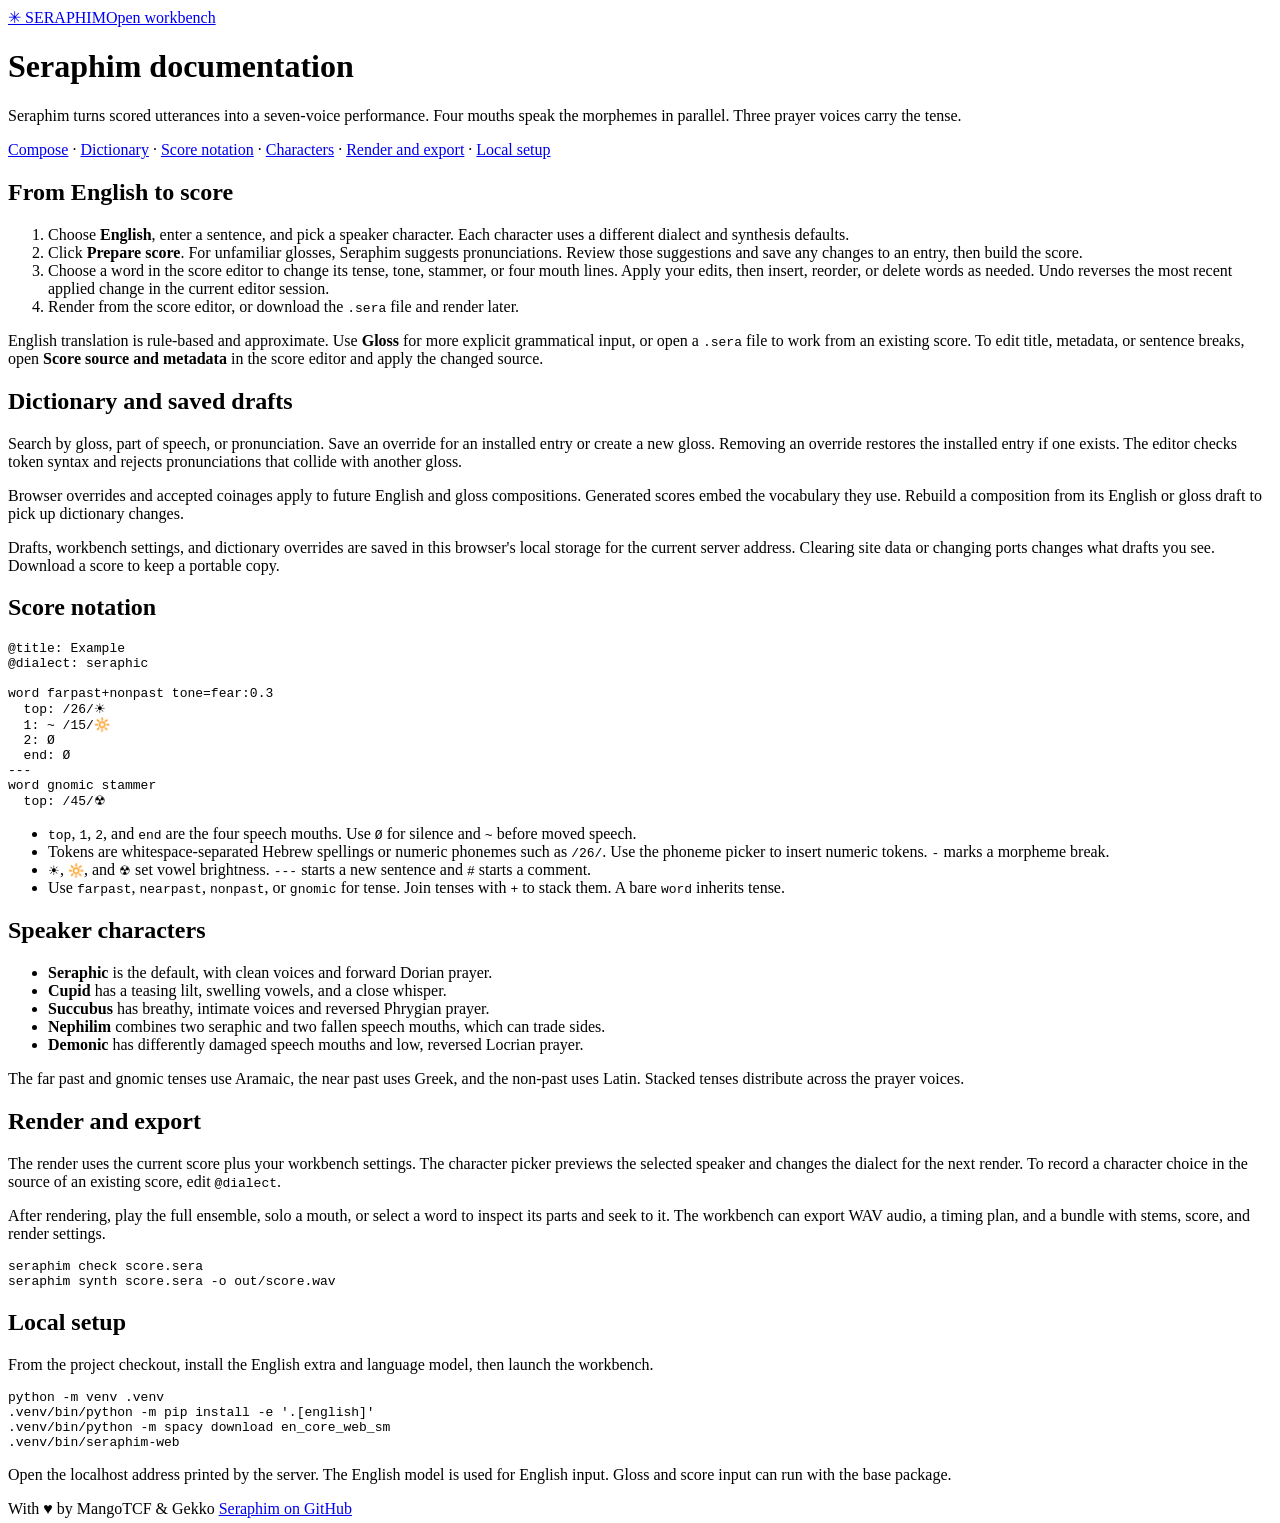
==== seraphim/web_assets/docs.html @ 8574b4f2 "Add Seraphim synthesis improvements and web authoring workbench" ====
<!doctype html>
<html lang="en">
<head>
  <meta charset="utf-8">
  <meta name="viewport" content="width=device-width,initial-scale=1">
  <meta name="description" content="A guide to composing, editing, and rendering Seraphim scores.">
  <title>Seraphim documentation</title>
  <link rel="stylesheet" href="/style.css">
</head>
<body>
  <header class="topbar"><a class="brand" href="/">✳ SERAPHIM</a><a class="textbutton" href="/">Open workbench</a></header>
  <main class="studio-docs">
    <h1>Seraphim documentation</h1>
    <p>Seraphim turns scored utterances into a seven-voice performance. Four mouths speak the morphemes in parallel. Three prayer voices carry the tense.</p>
    <nav aria-label="On this page"><a href="#compose">Compose</a> · <a href="#dictionary">Dictionary</a> · <a href="#notation">Score notation</a> · <a href="#characters">Characters</a> · <a href="#render">Render and export</a> · <a href="#setup">Local setup</a></nav>
    <section class="panel" id="compose">
      <h2>From English to score</h2>
      <ol>
        <li>Choose <strong>English</strong>, enter a sentence, and pick a speaker character. Each character uses a different dialect and synthesis defaults.</li>
        <li>Click <strong>Prepare score</strong>. For unfamiliar glosses, Seraphim suggests pronunciations. Review those suggestions and save any changes to an entry, then build the score.</li>
        <li>Choose a word in the score editor to change its tense, tone, stammer, or four mouth lines. Apply your edits, then insert, reorder, or delete words as needed. Undo reverses the most recent applied change in the current editor session.</li>
        <li>Render from the score editor, or download the <code>.sera</code> file and render later.</li>
      </ol>
      <p>English translation is rule-based and approximate. Use <strong>Gloss</strong> for more explicit grammatical input, or open a <code>.sera</code> file to work from an existing score. To edit title, metadata, or sentence breaks, open <strong>Score source and metadata</strong> in the score editor and apply the changed source.</p>
    </section>
    <section class="panel" id="dictionary">
      <h2>Dictionary and saved drafts</h2>
      <p>Search by gloss, part of speech, or pronunciation. Save an override for an installed entry or create a new gloss. Removing an override restores the installed entry if one exists. The editor checks token syntax and rejects pronunciations that collide with another gloss.</p>
      <p>Browser overrides and accepted coinages apply to future English and gloss compositions. Generated scores embed the vocabulary they use. Rebuild a composition from its English or gloss draft to pick up dictionary changes.</p>
      <p>Drafts, workbench settings, and dictionary overrides are saved in this browser's local storage for the current server address. Clearing site data or changing ports changes what drafts you see. Download a score to keep a portable copy.</p>
    </section>
    <section class="panel" id="notation">
      <h2>Score notation</h2>
      <pre><code>@title: Example
@dialect: seraphic

word farpast+nonpast tone=fear:0.3
  top: /26/☀
  1: ~ /15/🔆
  2: Ø
  end: Ø
---
word gnomic stammer
  top: /45/☢</code></pre>
      <ul>
        <li><code>top</code>, <code>1</code>, <code>2</code>, and <code>end</code> are the four speech mouths. Use <code>Ø</code> for silence and <code>~</code> before moved speech.</li>
        <li>Tokens are whitespace-separated Hebrew spellings or numeric phonemes such as <code>/26/</code>. Use the phoneme picker to insert numeric tokens. <code>-</code> marks a morpheme break.</li>
        <li><code>☀</code>, <code>🔆</code>, and <code>☢</code> set vowel brightness. <code>---</code> starts a new sentence and <code>#</code> starts a comment.</li>
        <li>Use <code>farpast</code>, <code>nearpast</code>, <code>nonpast</code>, or <code>gnomic</code> for tense. Join tenses with <code>+</code> to stack them. A bare <code>word</code> inherits tense.</li>
      </ul>
    </section>
    <section class="panel" id="characters">
      <h2>Speaker characters</h2>
      <ul>
        <li><strong>Seraphic</strong> is the default, with clean voices and forward Dorian prayer.</li>
        <li><strong>Cupid</strong> has a teasing lilt, swelling vowels, and a close whisper.</li>
        <li><strong>Succubus</strong> has breathy, intimate voices and reversed Phrygian prayer.</li>
        <li><strong>Nephilim</strong> combines two seraphic and two fallen speech mouths, which can trade sides.</li>
        <li><strong>Demonic</strong> has differently damaged speech mouths and low, reversed Locrian prayer.</li>
      </ul>
      <p>The far past and gnomic tenses use Aramaic, the near past uses Greek, and the non-past uses Latin. Stacked tenses distribute across the prayer voices.</p>
    </section>
    <section class="panel" id="render">
      <h2>Render and export</h2>
      <p>The render uses the current score plus your workbench settings. The character picker previews the selected speaker and changes the dialect for the next render. To record a character choice in the source of an existing score, edit <code>@dialect</code>.</p>
      <p>After rendering, play the full ensemble, solo a mouth, or select a word to inspect its parts and seek to it. The workbench can export WAV audio, a timing plan, and a bundle with stems, score, and render settings.</p>
      <pre><code>seraphim check score.sera
seraphim synth score.sera -o out/score.wav</code></pre>
    </section>
    <section class="panel" id="setup">
      <h2>Local setup</h2>
      <p>From the project checkout, install the English extra and language model, then launch the workbench.</p>
      <pre><code>python -m venv .venv
.venv/bin/python -m pip install -e '.[english]'
.venv/bin/python -m spacy download en_core_web_sm
.venv/bin/seraphim-web</code></pre>
      <p>Open the localhost address printed by the server. The English model is used for English input. Gloss and score input can run with the base package.</p>
    </section>
    <footer class="site-footer">
      <span>With <span class="footer-heart" aria-label="love">♥</span> by MangoTCF &amp; Gekko</span>
      <a href="https://github.com/MangoTCF/seraphim">Seraphim on GitHub</a>
    </footer>
  </main>
</body>
</html>
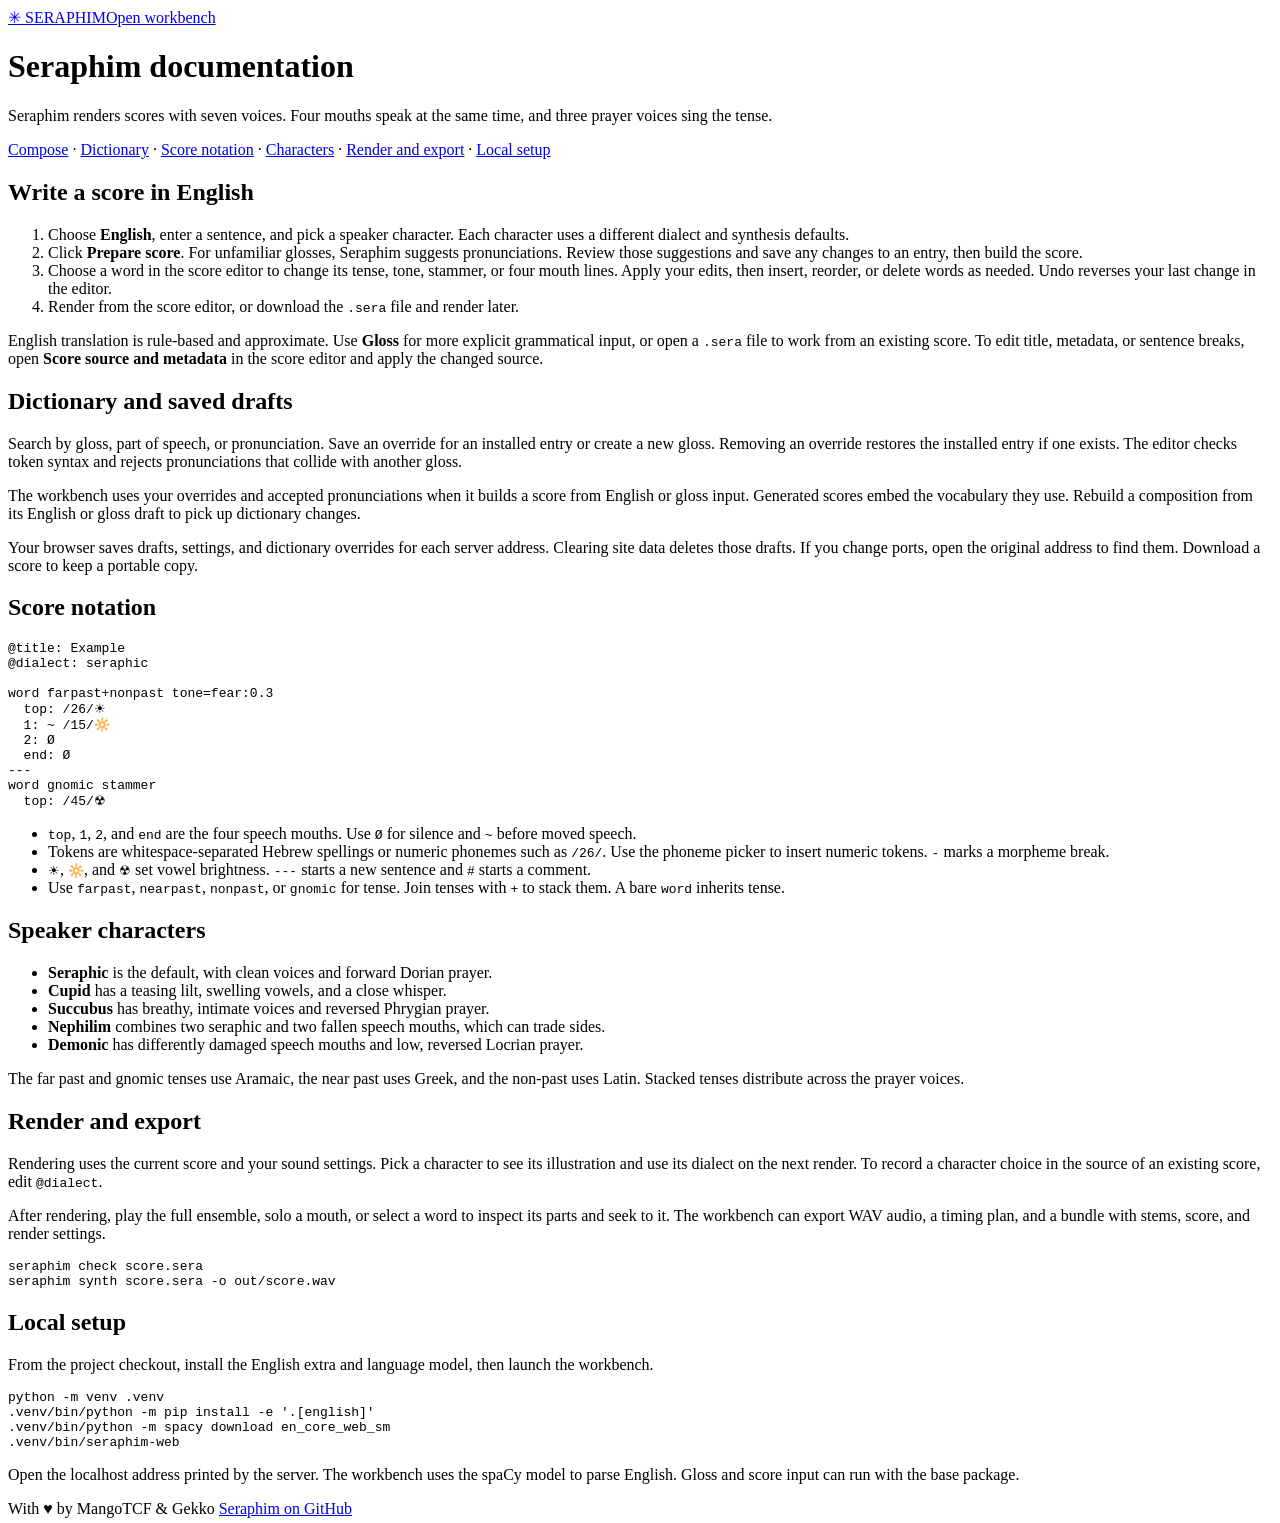
==== commit 960c0378: "Use plain language in the web workbench and docs" ====
--- a/seraphim/web_assets/docs.html
+++ b/seraphim/web_assets/docs.html
@@ -11,14 +11,14 @@
   <header class="topbar"><a class="brand" href="/">✳ SERAPHIM</a><a class="textbutton" href="/">Open workbench</a></header>
   <main class="studio-docs">
     <h1>Seraphim documentation</h1>
-    <p>Seraphim turns scored utterances into a seven-voice performance. Four mouths speak the morphemes in parallel. Three prayer voices carry the tense.</p>
+    <p>Seraphim renders scores with seven voices. Four mouths speak at the same time, and three prayer voices sing the tense.</p>
     <nav aria-label="On this page"><a href="#compose">Compose</a> · <a href="#dictionary">Dictionary</a> · <a href="#notation">Score notation</a> · <a href="#characters">Characters</a> · <a href="#render">Render and export</a> · <a href="#setup">Local setup</a></nav>
     <section class="panel" id="compose">
-      <h2>From English to score</h2>
+      <h2>Write a score in English</h2>
       <ol>
         <li>Choose <strong>English</strong>, enter a sentence, and pick a speaker character. Each character uses a different dialect and synthesis defaults.</li>
         <li>Click <strong>Prepare score</strong>. For unfamiliar glosses, Seraphim suggests pronunciations. Review those suggestions and save any changes to an entry, then build the score.</li>
-        <li>Choose a word in the score editor to change its tense, tone, stammer, or four mouth lines. Apply your edits, then insert, reorder, or delete words as needed. Undo reverses the most recent applied change in the current editor session.</li>
+        <li>Choose a word in the score editor to change its tense, tone, stammer, or four mouth lines. Apply your edits, then insert, reorder, or delete words as needed. Undo reverses your last change in the editor.</li>
         <li>Render from the score editor, or download the <code>.sera</code> file and render later.</li>
       </ol>
       <p>English translation is rule-based and approximate. Use <strong>Gloss</strong> for more explicit grammatical input, or open a <code>.sera</code> file to work from an existing score. To edit title, metadata, or sentence breaks, open <strong>Score source and metadata</strong> in the score editor and apply the changed source.</p>
@@ -26,8 +26,8 @@
     <section class="panel" id="dictionary">
       <h2>Dictionary and saved drafts</h2>
       <p>Search by gloss, part of speech, or pronunciation. Save an override for an installed entry or create a new gloss. Removing an override restores the installed entry if one exists. The editor checks token syntax and rejects pronunciations that collide with another gloss.</p>
-      <p>Browser overrides and accepted coinages apply to future English and gloss compositions. Generated scores embed the vocabulary they use. Rebuild a composition from its English or gloss draft to pick up dictionary changes.</p>
-      <p>Drafts, workbench settings, and dictionary overrides are saved in this browser's local storage for the current server address. Clearing site data or changing ports changes what drafts you see. Download a score to keep a portable copy.</p>
+      <p>The workbench uses your overrides and accepted pronunciations when it builds a score from English or gloss input. Generated scores embed the vocabulary they use. Rebuild a composition from its English or gloss draft to pick up dictionary changes.</p>
+      <p>Your browser saves drafts, settings, and dictionary overrides for each server address. Clearing site data deletes those drafts. If you change ports, open the original address to find them. Download a score to keep a portable copy.</p>
     </section>
     <section class="panel" id="notation">
       <h2>Score notation</h2>
@@ -62,7 +62,7 @@
     </section>
     <section class="panel" id="render">
       <h2>Render and export</h2>
-      <p>The render uses the current score plus your workbench settings. The character picker previews the selected speaker and changes the dialect for the next render. To record a character choice in the source of an existing score, edit <code>@dialect</code>.</p>
+      <p>Rendering uses the current score and your sound settings. Pick a character to see its illustration and use its dialect on the next render. To record a character choice in the source of an existing score, edit <code>@dialect</code>.</p>
       <p>After rendering, play the full ensemble, solo a mouth, or select a word to inspect its parts and seek to it. The workbench can export WAV audio, a timing plan, and a bundle with stems, score, and render settings.</p>
       <pre><code>seraphim check score.sera
 seraphim synth score.sera -o out/score.wav</code></pre>
@@ -74,7 +74,7 @@
 .venv/bin/python -m pip install -e '.[english]'
 .venv/bin/python -m spacy download en_core_web_sm
 .venv/bin/seraphim-web</code></pre>
-      <p>Open the localhost address printed by the server. The English model is used for English input. Gloss and score input can run with the base package.</p>
+      <p>Open the localhost address printed by the server. The workbench uses the spaCy model to parse English. Gloss and score input can run with the base package.</p>
     </section>
     <footer class="site-footer">
       <span>With <span class="footer-heart" aria-label="love">♥</span> by MangoTCF &amp; Gekko</span>
